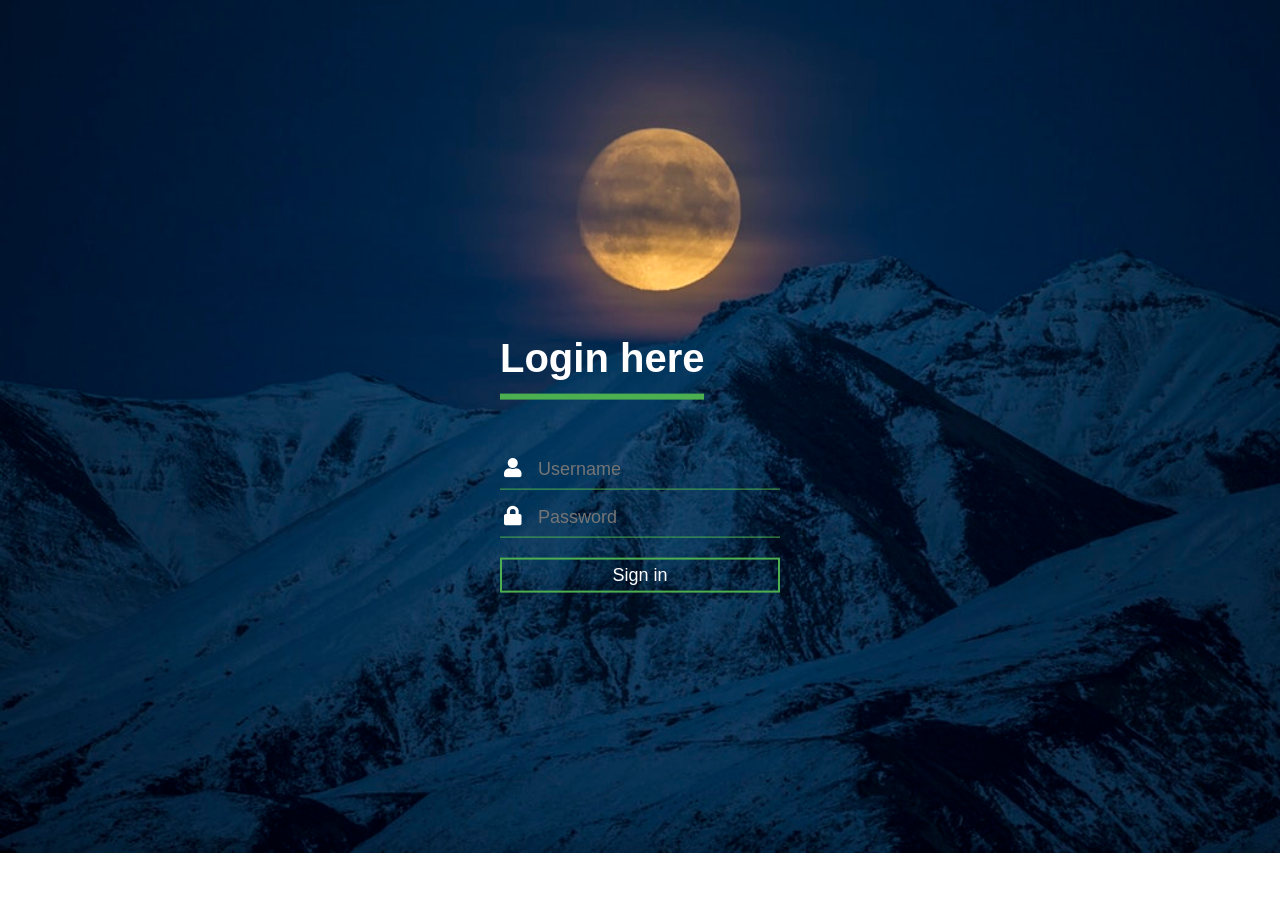
==== views/Login/index.html @ 319dfe65 "css added" ====
<!DOCTYPE html>
<html lang="en" dir="ltr">
  <head>
    <meta charset="utf-8">
    <title></title>
    <link rel="stylesheet" href="../../public/stylesheets/style.css">
  </head>
  <body>
<div class="login-box">
  <h1>Login here</h1>
  <div class="textbox">
    <i class="fas fa-user"></i>
    <input type="text" placeholder="Username">
  </div>

  <div class="textbox">
    <i class="fas fa-lock"></i>
    <input type="password" placeholder="Password">
  </div>

  <input type="button" class="btn" value="Sign in">
</div>
  </body>
</html>
---- public/stylesheets/style.css ----
@import "https://use.fontawesome.com/releases/v5.5.0/css/all.css";
body{
  margin: 0;
  padding: 0;
  font-family: sans-serif;
  background: url(bg.jpg) no-repeat;
  background-size: cover;
}
.login-box{
  width: 280px;
  position: absolute;
  top: 50%;
  left: 50%;
  transform: translate(-50%,-50%);
  color: white;
}
.login-box h1{
  float: left;
  font-size: 40px;
  border-bottom: 6px solid #4caf50;
  margin-bottom: 50px;
  padding: 13px 0;
}
.textbox{
  width: 100%;
  overflow: hidden;
  font-size: 20px;
  padding: 8px 0;
  margin: 8px 0;
  border-bottom: 1px solid #4caf50;
}
.textbox i{
  width: 26px;
  float: left;
  text-align: center;
}
.textbox input{
  border: none;
  outline: none;
  background: none;
  color: white;
  font-size: 18px;
  width: 80%;
  float: left;
  margin: 0 10px;
}
.btn{
  width: 100%;
  background: none;
  border: 2px solid #4caf50;
  color: white;
  padding: 5px;
  font-size: 18px;
  cursor: pointer;
  margin: 12px 0;
}
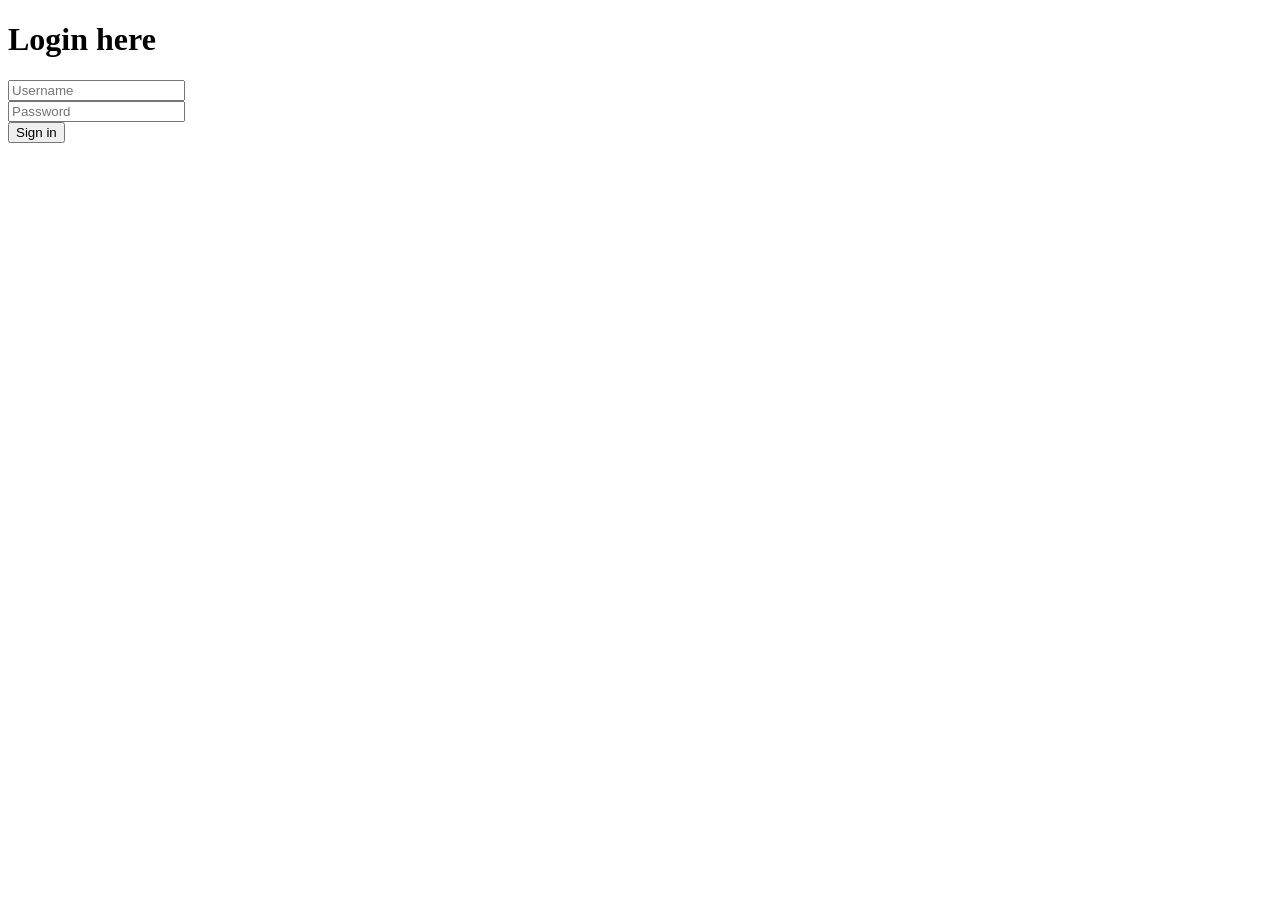
==== commit c6870274: "admin and home page" ====
--- a/views/Login/index.html
+++ b/views/Login/index.html
@@ -3,7 +3,7 @@
   <head>
     <meta charset="utf-8">
     <title></title>
-    <link rel="stylesheet" href="../../public/stylesheets/style.css">
+    <link rel="stylesheet" href="stylesheets/style.css">
   </head>
   <body>
 <div class="login-box">
